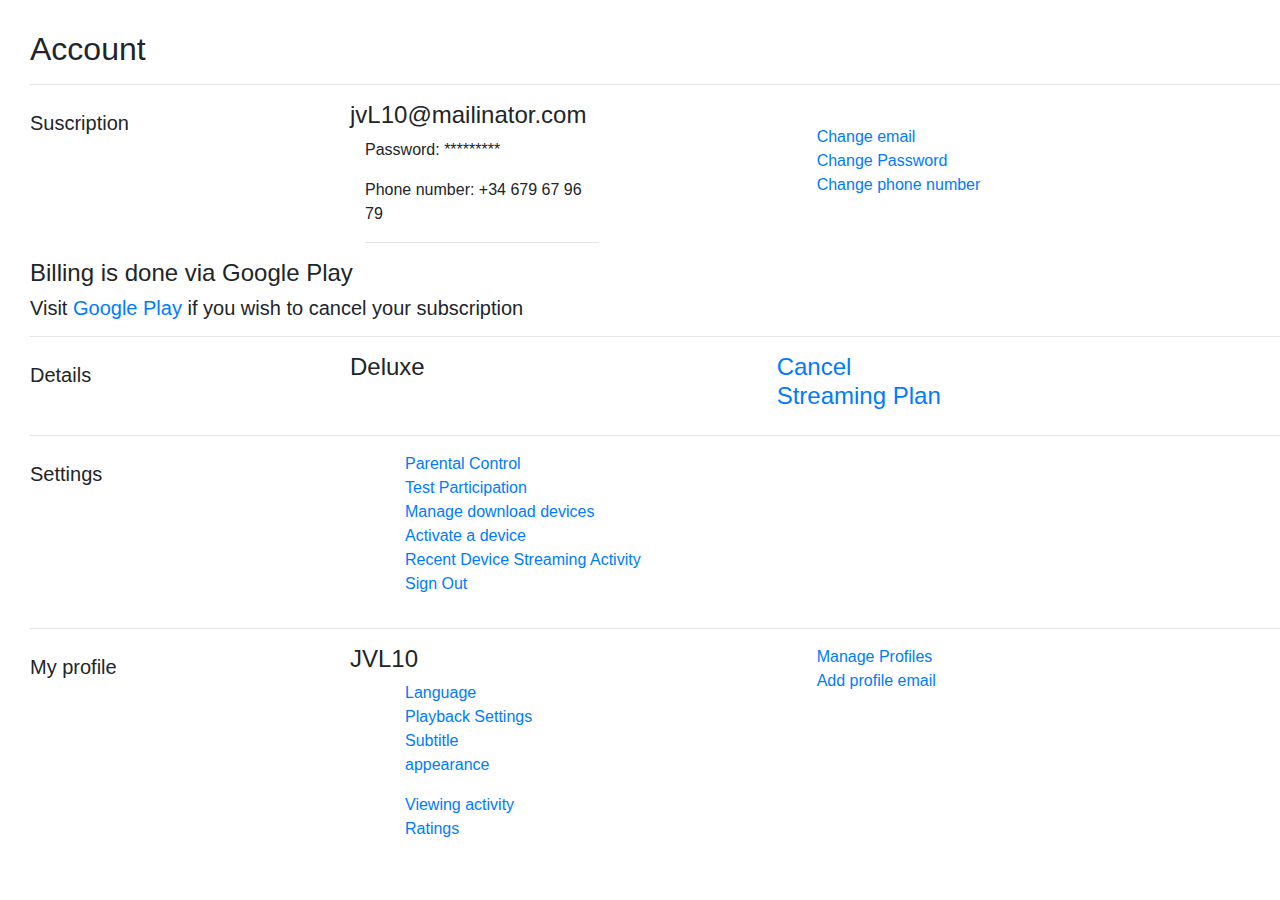
==== profile.html @ c4f52844 "1st commit" ====
<!DOCTYPE html>
<html lang="en">

<head>
<!-- Required meta tags -->
<meta charset="utf-8">
<meta name="viewport">

<link rel="stylesheet" href="style.css" >


<!-- Material design icons -->
<link href="https://fonts.googleapis.com/icon?family=Material+Icons" rel="stylesheet">

<!-- Bootstrap CSS -->
<link rel="stylesheet" href="https://stackpath.bootstrapcdn.com/bootstrap/4.3.1/css/bootstrap.min.css"
    integrity="sha384-ggOyR0iXCbMQv3Xipma34MD+dH/1fQ784/j6cY/iJTQUOhcWr7x9JvoRxT2MZw1T" crossorigin="anonymous">
</head>
<body>



    
    <div class ="main">
  
        <div class="account">
          <h2> Account </h2>
         <hr>
        </div>
      
      
              <div class="row">
                  <div class="col-md-3">
                  
                      <h3>Suscription</h3>
                      
                  </div>
                
                  <div class="col-md-4 col-3">
                      <h4>jvL10@mailinator.com</h4>
                      <div class="col-md-8 col-3">
                          <div class ="subs_elements">
                            <p>Password: *********<p>
                            <p>Phone number: +34 679 67 96 79</p>
                            
                            <hr>
                          </div>
                      
                      </div>
       
                  
                  </div>
                
                  <div class="col-md-3 col-2">
                      <br>
                  
                      <ul style="list-style-type:none">
                          <li><a href="#">Change email</a></li>
                              <li><a href="#">Change Password</a></li>
                              <li><a href="#">Change phone number</a></li>
                      </ul>
                  </div>
                  
                      
                  </div>
        <div>
        <h4>Billing is done via Google Play<h4>
           <h5>Visit <a href="#">Google Play</a> if you wish to cancel your subscription<h5>
             </div>
             
      
      <hr>
      
      
              <div class="row">
                  <div class="col-md-3">
                  
                      <h3>Details</h3>
                      
                  </div>
                
                  <div class="col-md-4 col-3">
                      <h4>Deluxe</h4>
                      <div class="col-md-6 col-2">
                          
                      </div>
                      <div class="col-md-6 col-3">
                          
                      </div>
                  </div>
                  <div class="col-md-2 col-3">
                      <h4> <a href ="#">Cancel Streaming Plan</a></h4>
                  
                  </div>
                  
                       
                
              </div>
      
      
      <hr>
      
      
              <div class="row">
                  <div class="col-md-3">
                  
                      <h3>Settings</h3>
                      
                  </div>
                
                  <div class="col-md-4 col-3">
                      
                      <div class="col-md-10 col-2">
                          <ul class="pages" style="list-style-type:none">
                              <li><a href="#">Parental Control</a></li>
                              <li><a href="#">Test Participation</a></li>
                              <li><a href="#">Manage download devices</a></li>
                              <li><a href="#">Activate a device</a></li>
                            <li><a href="#">Recent Device Streaming Activity</a></li>
                            <li><a href="#">Sign Out</a></li>
                          </ul>
                      </div>
                  
                  
                  
                  </div>
                
                  
                  
                       
                  </div>
              
      
      <hr>
      
      
              <div class="row">
                  <div class="col-md-3">
                  
                      <h3>My profile</h3>
                      
                  </div>
                
                  <div class="col-md-4 col-3">
                      <h4>JVL10</h4> 
                      <div class="col-md-6 col-2">
                          <ul class="pages" style="list-style-type:none">
                              <li><a href="#">Language</a></li>
                              <li><a href="#">Playback Settings</a></li>
                              <li><a href="#">Subtitle appearance</a></li>
                              
                          </ul>
                      </div>
                  
                      <div class="col-md-6 col-3">
                          <ul class="list" style="list-style-type:none">
                              <li><a href="#">Viewing activity</a></li>
                              <li><a href="#">Ratings</a></li>
                              
                          </ul>
                      </div>
                  
                  </div>
                
                  <div class="col-md-2 col-3">
                      
                      <ul style="list-style-type:none">
                          <li><a href="#">Manage Profiles</a></li>
                          <li><a href="#">Add profile email</a></li>
                          
                      </ul>
                  </div>
                  
                       
                  </div>
              </div>
      
      </div>
 </body>
---- style.css ----
.footer-bs {
    background-color: #221f20;
     padding: 60px 40px;
     color: rgba(255,255,255,1.00);
 }
 .footer-bs .footer-brand, .footer-bs .footer-nav, .footer-bs .footer-social, .footer-bs .footer-ns { padding:10px 25px; }
 .footer-bs .footer-nav, .footer-bs .footer-social, .footer-bs .footer-ns { border-color: transparent; }
 .footer-bs .footer-brand h2 { margin:0px 0px 10px; }
 .footer-bs .footer-brand p { font-size:12px; color:rgba(255,255,255,0.70); }
 .footer-bs .footer-nav ul.pages { list-style:none; padding:0px; }
 .footer-bs .footer-nav ul.pages li { padding:5px 0px;}
 .footer-bs .footer-nav ul.pages a { color:rgba(255,255,255,1.00); font-weight:bold; text-transform:uppercase; }
 .footer-bs .footer-nav ul.pages a:hover { color:rgba(255,255,255,0.80); text-decoration:none; }
 .footer-bs .footer-nav h4 {
     font-size: 11px;
     text-transform: uppercase;
     letter-spacing: 3px;
     margin-bottom:10px;
 }
 .footer-bs .footer-nav ul.list { list-style:none; padding:0px; }
 .footer-bs .footer-nav ul.list li { padding:5px 0px;}
 .footer-bs .footer-nav ul.list a { color:rgba(255,255,255,0.80); }
 .footer-bs .footer-nav ul.list a:hover { color:rgba(255,255,255,0.60); text-decoration:none; }
 .footer-bs .footer-social ul { list-style:none; padding:0px; }
 .footer-bs .footer-social h4 {
     font-size: 11px;
     text-transform: uppercase;
     letter-spacing: 3px;
 }
 .footer-bs .footer-social li { padding:5px 4px;}
 .footer-bs .footer-social a { color:rgba(255,255,255,1.00);}
 .footer-bs .footer-social a:hover { color:rgba(255,255,255,0.80); text-decoration:none; }
 .footer-bs .footer-ns h4 {
     font-size: 11px;
     text-transform: uppercase;
     letter-spacing: 3px;
     margin-bottom:10px;
 }
 .footer-bs .footer-ns p { font-size:12px; color:rgba(255,255,255,0.70); }
 @media (min-width: 768px) {
     .footer-bs .footer-nav, .footer-bs .footer-social, .footer-bs .footer-ns { border-left:solid 1px rgba(255,255,255,0.10); }
 }



.main{
    background: white;
    margin-left: 30px;
    margin-top: 30px;
  }
  
  .main h3{
    font-size: 20px;
    margin-top: 10px;
  }
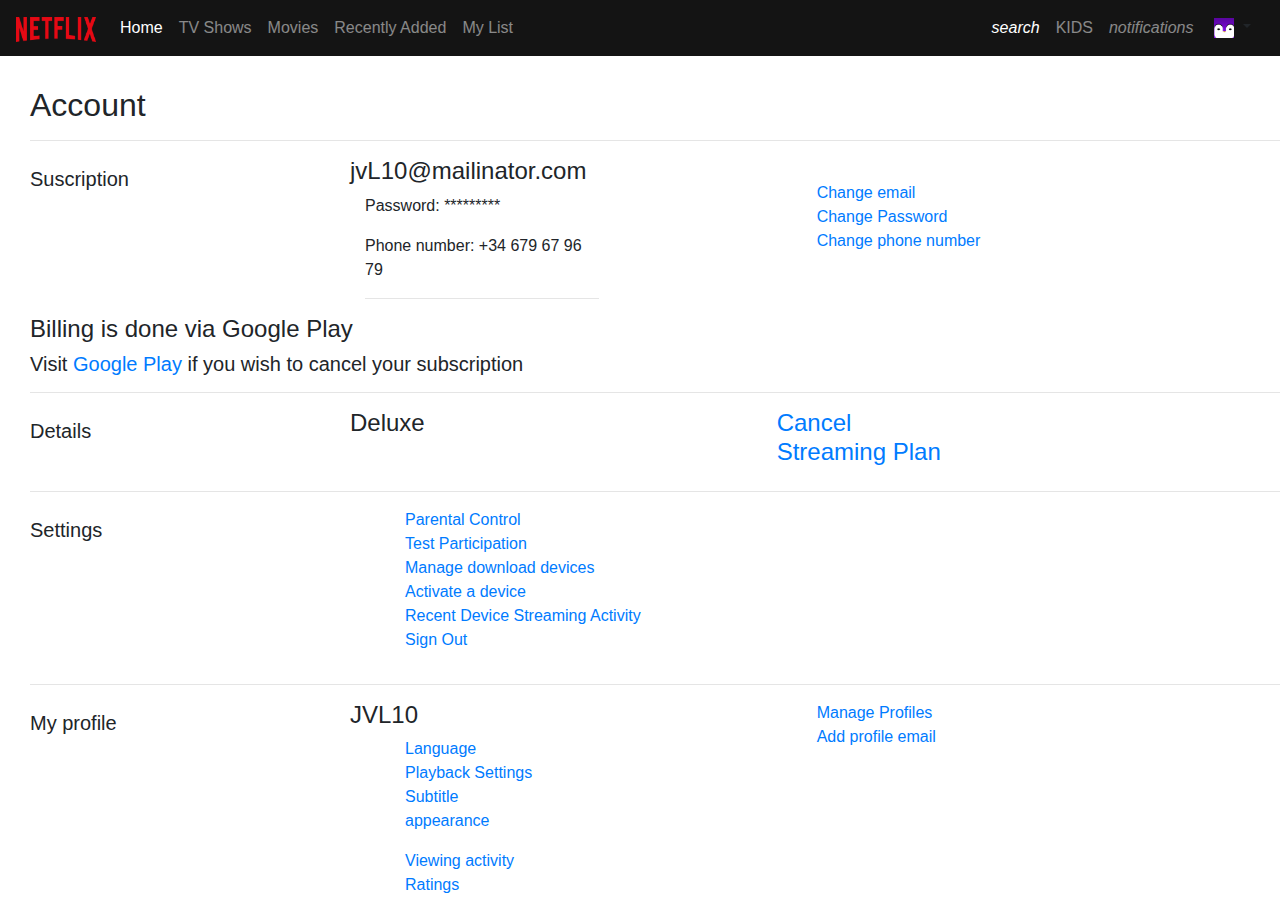
==== commit ad843595: "change profile page" ====
--- a/profile.html
+++ b/profile.html
@@ -1,179 +1,305 @@
-<!DOCTYPE html>
-<html lang="en">
-
-<head>
-<!-- Required meta tags -->
-<meta charset="utf-8">
-<meta name="viewport">
-
-<link rel="stylesheet" href="style.css" >
-
-
-<!-- Material design icons -->
-<link href="https://fonts.googleapis.com/icon?family=Material+Icons" rel="stylesheet">
-
-<!-- Bootstrap CSS -->
-<link rel="stylesheet" href="https://stackpath.bootstrapcdn.com/bootstrap/4.3.1/css/bootstrap.min.css"
-    integrity="sha384-ggOyR0iXCbMQv3Xipma34MD+dH/1fQ784/j6cY/iJTQUOhcWr7x9JvoRxT2MZw1T" crossorigin="anonymous">
-</head>
-<body>
-
-
-
-    
-    <div class ="main">
-  
-        <div class="account">
-          <h2> Account </h2>
-         <hr>
-        </div>
-      
-      
-              <div class="row">
-                  <div class="col-md-3">
-                  
-                      <h3>Suscription</h3>
-                      
-                  </div>
-                
-                  <div class="col-md-4 col-3">
-                      <h4>jvL10@mailinator.com</h4>
-                      <div class="col-md-8 col-3">
-                          <div class ="subs_elements">
-                            <p>Password: *********<p>
-                            <p>Phone number: +34 679 67 96 79</p>
-                            
-                            <hr>
-                          </div>
-                      
-                      </div>
-       
-                  
-                  </div>
-                
-                  <div class="col-md-3 col-2">
-                      <br>
-                  
-                      <ul style="list-style-type:none">
-                          <li><a href="#">Change email</a></li>
-                              <li><a href="#">Change Password</a></li>
-                              <li><a href="#">Change phone number</a></li>
-                      </ul>
-                  </div>
-                  
-                      
-                  </div>
-        <div>
-        <h4>Billing is done via Google Play<h4>
-           <h5>Visit <a href="#">Google Play</a> if you wish to cancel your subscription<h5>
-             </div>
-             
-      
-      <hr>
-      
-      
-              <div class="row">
-                  <div class="col-md-3">
-                  
-                      <h3>Details</h3>
-                      
-                  </div>
-                
-                  <div class="col-md-4 col-3">
-                      <h4>Deluxe</h4>
-                      <div class="col-md-6 col-2">
-                          
-                      </div>
-                      <div class="col-md-6 col-3">
-                          
-                      </div>
-                  </div>
-                  <div class="col-md-2 col-3">
-                      <h4> <a href ="#">Cancel Streaming Plan</a></h4>
-                  
-                  </div>
-                  
-                       
-                
-              </div>
-      
-      
-      <hr>
-      
-      
-              <div class="row">
-                  <div class="col-md-3">
-                  
-                      <h3>Settings</h3>
-                      
-                  </div>
-                
-                  <div class="col-md-4 col-3">
-                      
-                      <div class="col-md-10 col-2">
-                          <ul class="pages" style="list-style-type:none">
-                              <li><a href="#">Parental Control</a></li>
-                              <li><a href="#">Test Participation</a></li>
-                              <li><a href="#">Manage download devices</a></li>
-                              <li><a href="#">Activate a device</a></li>
-                            <li><a href="#">Recent Device Streaming Activity</a></li>
-                            <li><a href="#">Sign Out</a></li>
-                          </ul>
-                      </div>
-                  
-                  
-                  
-                  </div>
-                
-                  
-                  
-                       
-                  </div>
-              
-      
-      <hr>
-      
-      
-              <div class="row">
-                  <div class="col-md-3">
-                  
-                      <h3>My profile</h3>
-                      
-                  </div>
-                
-                  <div class="col-md-4 col-3">
-                      <h4>JVL10</h4> 
-                      <div class="col-md-6 col-2">
-                          <ul class="pages" style="list-style-type:none">
-                              <li><a href="#">Language</a></li>
-                              <li><a href="#">Playback Settings</a></li>
-                              <li><a href="#">Subtitle appearance</a></li>
-                              
-                          </ul>
-                      </div>
-                  
-                      <div class="col-md-6 col-3">
-                          <ul class="list" style="list-style-type:none">
-                              <li><a href="#">Viewing activity</a></li>
-                              <li><a href="#">Ratings</a></li>
-                              
-                          </ul>
-                      </div>
-                  
-                  </div>
-                
-                  <div class="col-md-2 col-3">
-                      
-                      <ul style="list-style-type:none">
-                          <li><a href="#">Manage Profiles</a></li>
-                          <li><a href="#">Add profile email</a></li>
-                          
-                      </ul>
-                  </div>
-                  
-                       
-                  </div>
-              </div>
-      
-      </div>
- </body>+<!DOCTYPE html>
+
+
+<html lang="en">
+  <head>
+    <!-- Required meta tags -->
+    <meta charset="utf-8" />
+    <meta
+      name="viewport"
+      content="width=device-width, initial-scale=1, shrink-to-fit=no"
+    />
+
+    <!-- Bootstrap CSS -->
+    <link
+      rel="stylesheet"
+      href="https://stackpath.bootstrapcdn.com/bootstrap/4.3.1/css/bootstrap.min.css"
+      integrity="sha384-ggOyR0iXCbMQv3Xipma34MD+dH/1fQ784/j6cY/iJTQUOhcWr7x9JvoRxT2MZw1T"
+      crossorigin="anonymous"
+    />
+  </head>
+  <body>
+
+    <!-- Optional JavaScript -->
+    <!-- jQuery first, then Popper.js, then Bootstrap JS -->
+    <script
+      src="https://code.jquery.com/jquery-3.3.1.slim.min.js"
+      integrity="sha384-q8i/X+965DzO0rT7abK41JStQIAqVgRVzpbzo5smXKp4YfRvH+8abtTE1Pi6jizo"
+      crossorigin="anonymous"
+    ></script>
+    <script
+      src="https://cdnjs.cloudflare.com/ajax/libs/popper.js/1.14.7/umd/popper.min.js"
+      integrity="sha384-UO2eT0CpHqdSJQ6hJty5KVphtPhzWj9WO1clHTMGa3JDZwrnQq4sF86dIHNDz0W1"
+      crossorigin="anonymous"
+    ></script>
+    <script
+      src="https://stackpath.bootstrapcdn.com/bootstrap/4.3.1/js/bootstrap.min.js"
+      integrity="sha384-JjSmVgyd0p3pXB1rRibZUAYoIIy6OrQ6VrjIEaFf/nJGzIxFDsf4x0xIM+B07jRM"
+      crossorigin="anonymous"
+    ></script>
+
+    <script>
+
+    </script>
+
+
+
+<nav class="navbar navbar-expand-lg navbar-dark netflixbg">
+        <a class="navbar-brand" href="#">
+      <img src="[data-uri]" alt="" width="80" height="25">
+  </a>
+        <button class="navbar-toggler" type="button" data-toggle="collapse" data-target="#navbarNavAltMarkup" aria-controls="navbarNavAltMarkup" aria-expanded="false" aria-label="Toggle navigation">
+    <span class="navbar-toggler-icon"></span>
+  </button>
+        <div class="collapse navbar-collapse" id="navbarNavAltMarkup">
+            <div class="navbar-nav">
+                <li class="nav-item active">
+                    <a class="nav-link" href="#">Home <span class="sr-only">(current)</span></a>
+                </li>
+                <li class="nav-item">
+                    <a class="nav-link netflixtext" href="#">TV Shows</a>
+                </li>
+                <li class="nav-item">
+                    <a class="nav-link netflixtext" href="#">Movies</a>
+                </li>
+                <li class="nav-item">
+                    <a class="nav-link netflixtext" href="#">Recently Added</a>
+                </li>
+                <li class="nav-item">
+                    <a class="nav-link netflixtext" href="#">My List</a>
+                </li>
+
+            </div>
+
+
+            <div class="navbar-nav ml-auto">
+                <li class="nav-item">
+                    <a class="nav-link" href="#" style="color: white"><i class="material-icons">
+                    search</i></a>
+                </li>
+               
+                <li class="nav-item">
+                    <a class="nav-link netflixtext" href="#">KIDS</a>
+                </li>
+                <li class="nav-item">
+                    <a class="nav-link netflixtext" href="#"><i class="material-icons">
+                    notifications
+                </i></a>
+                </li>
+                 <li class="nav-item">
+                    <div class="dropdown customdropdown">
+                        <button class="btn dropdown-toggle" type="button" id="dropdownMenuButton" data-toggle="dropdown" aria-haspopup="true" aria-expanded="false">
+                        <img src="[data-uri]" width="20" height="20" alt="">
+                          </button>
+                        <div class="dropdown-menu dropdown-menu-right customdropdown netflixbg" aria-labelledby="dropdownMenuButton">
+                            <a class="dropdown-item" href="#"><img src="[data-uri]